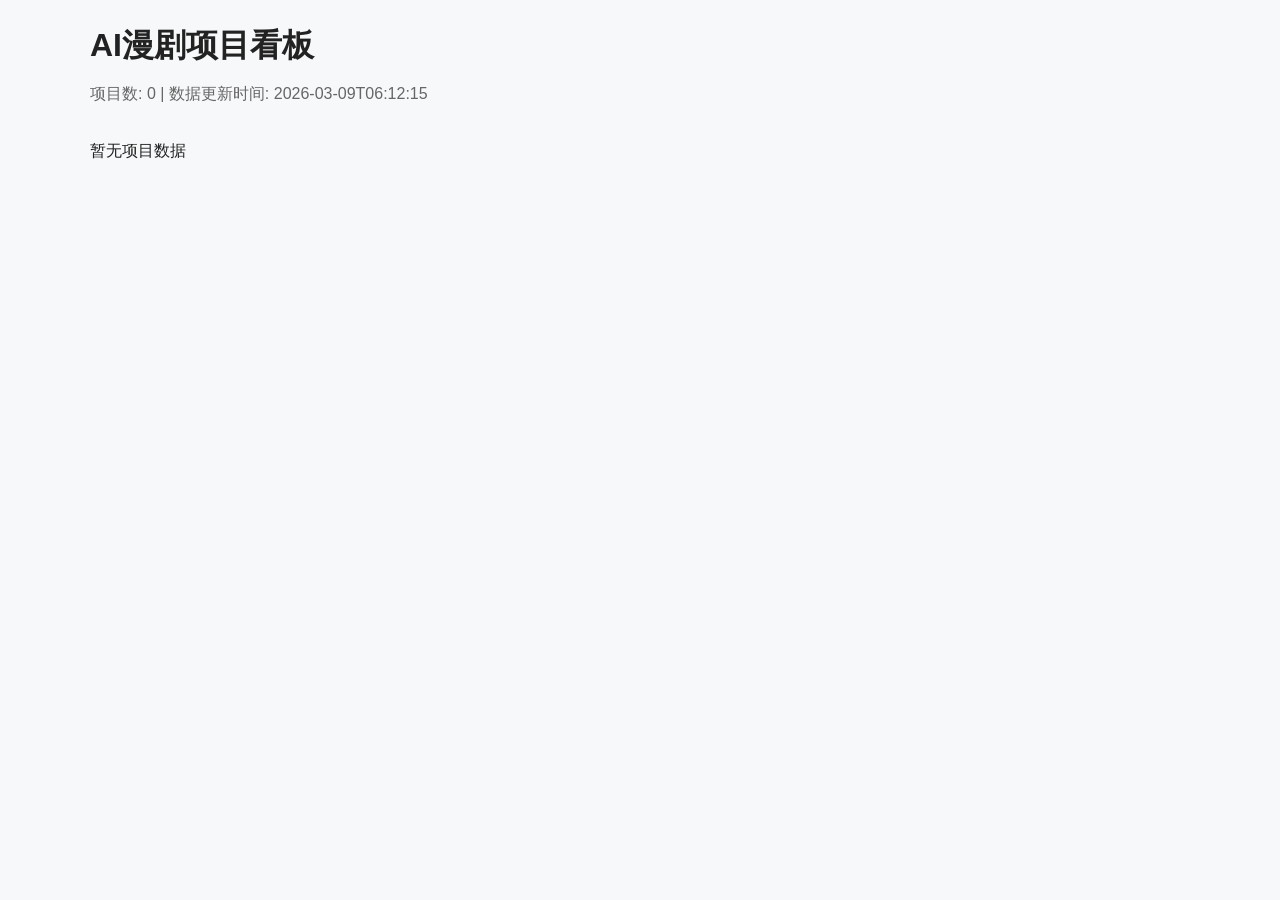
==== web/index.html @ 9ce9f4a0 "init: AI manju pipeline project" ====
<!doctype html>
<html lang="zh-CN">
<head>
  <meta charset="UTF-8" />
  <meta name="viewport" content="width=device-width, initial-scale=1.0" />
  <title>AI漫剧项目看板</title>
  <link rel="stylesheet" href="styles.css" />
</head>
<body>
  <main class="container">
    <h1>AI漫剧项目看板</h1>
    <p id="meta" class="muted">加载中...</p>
    <section id="cards" class="grid"></section>
  </main>
  <script src="app.js"></script>
</body>
</html>
---- web/styles.css ----
body { font-family: -apple-system, BlinkMacSystemFont, "Segoe UI", Roboto, sans-serif; margin: 0; background: #f7f8fa; color: #222; }
.container { max-width: 1100px; margin: 24px auto; padding: 0 16px; }
h1 { margin: 0 0 8px; }
.muted { color: #666; margin-bottom: 20px; }
.grid { display: grid; gap: 12px; grid-template-columns: repeat(auto-fill, minmax(300px, 1fr)); }
.card { background: white; border-radius: 10px; padding: 14px; box-shadow: 0 1px 4px rgba(0,0,0,.08); }
.title { display: flex; justify-content: space-between; gap: 10px; align-items: baseline; }
.badge { background: #eef3ff; color: #2748a5; font-size: 12px; padding: 3px 8px; border-radius: 999px; }
.kv { font-size: 13px; color: #444; margin: 6px 0 10px; }
.stage { display: grid; grid-template-columns: 1fr auto; font-size: 13px; padding: 4px 0; border-bottom: 1px dashed #eee; }
.ok { color: #14804a; }
.todo { color: #a76a00; }
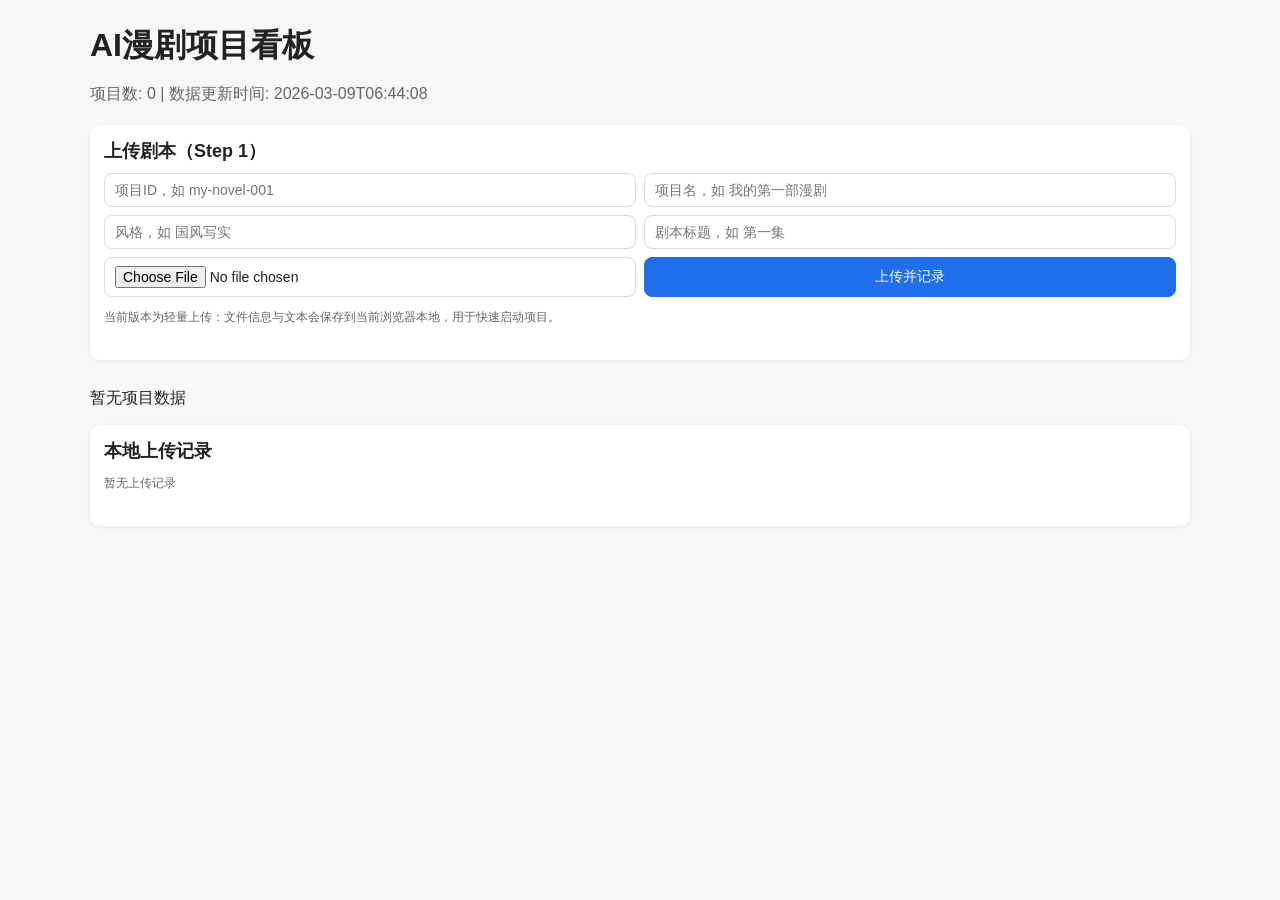
==== commit 057c651a: "feat: add web script upload panel (local intake)" ====
--- a/web/index.html
+++ b/web/index.html
@@ -10,7 +10,31 @@
   <main class="container">
     <h1>AI漫剧项目看板</h1>
     <p id="meta" class="muted">加载中...</p>
+
+    <section class="uploader card">
+      <h2>上传剧本（Step 1）</h2>
+      <div class="form-row">
+        <input id="projectId" placeholder="项目ID，如 my-novel-001" />
+        <input id="projectName" placeholder="项目名，如 我的第一部漫剧" />
+      </div>
+      <div class="form-row">
+        <input id="projectStyle" placeholder="风格，如 国风写实" />
+        <input id="scriptTitle" placeholder="剧本标题，如 第一集" />
+      </div>
+      <div class="form-row">
+        <input id="scriptFile" type="file" accept=".txt,.md,text/plain,text/markdown" />
+        <button id="uploadBtn">上传并记录</button>
+      </div>
+      <p class="muted small">当前版本为轻量上传：文件信息与文本会保存到当前浏览器本地，用于快速启动项目。</p>
+      <div id="uploadMsg" class="small"></div>
+    </section>
+
     <section id="cards" class="grid"></section>
+
+    <section class="card">
+      <h2>本地上传记录</h2>
+      <div id="uploads"></div>
+    </section>
   </main>
   <script src="app.js"></script>
 </body>
--- a/web/styles.css
+++ b/web/styles.css
@@ -1,12 +1,18 @@
 body { font-family: -apple-system, BlinkMacSystemFont, "Segoe UI", Roboto, sans-serif; margin: 0; background: #f7f8fa; color: #222; }
 .container { max-width: 1100px; margin: 24px auto; padding: 0 16px; }
 h1 { margin: 0 0 8px; }
+h2 { margin: 0 0 10px; font-size: 18px; }
 .muted { color: #666; margin-bottom: 20px; }
+.small { font-size: 12px; }
 .grid { display: grid; gap: 12px; grid-template-columns: repeat(auto-fill, minmax(300px, 1fr)); }
-.card { background: white; border-radius: 10px; padding: 14px; box-shadow: 0 1px 4px rgba(0,0,0,.08); }
+.card { background: white; border-radius: 10px; padding: 14px; box-shadow: 0 1px 4px rgba(0,0,0,.08); margin-bottom: 12px; }
 .title { display: flex; justify-content: space-between; gap: 10px; align-items: baseline; }
 .badge { background: #eef3ff; color: #2748a5; font-size: 12px; padding: 3px 8px; border-radius: 999px; }
 .kv { font-size: 13px; color: #444; margin: 6px 0 10px; }
 .stage { display: grid; grid-template-columns: 1fr auto; font-size: 13px; padding: 4px 0; border-bottom: 1px dashed #eee; }
+.form-row { display: grid; grid-template-columns: 1fr 1fr; gap: 8px; margin-bottom: 8px; }
+input, button { padding: 8px 10px; border: 1px solid #d8dbe3; border-radius: 8px; font-size: 14px; }
+button { background: #1f6feb; color: #fff; border-color: #1f6feb; cursor: pointer; }
 .ok { color: #14804a; }
 .todo { color: #a76a00; }
+.upload-item { padding: 8px 0; border-bottom: 1px dashed #eee; font-size: 13px; }
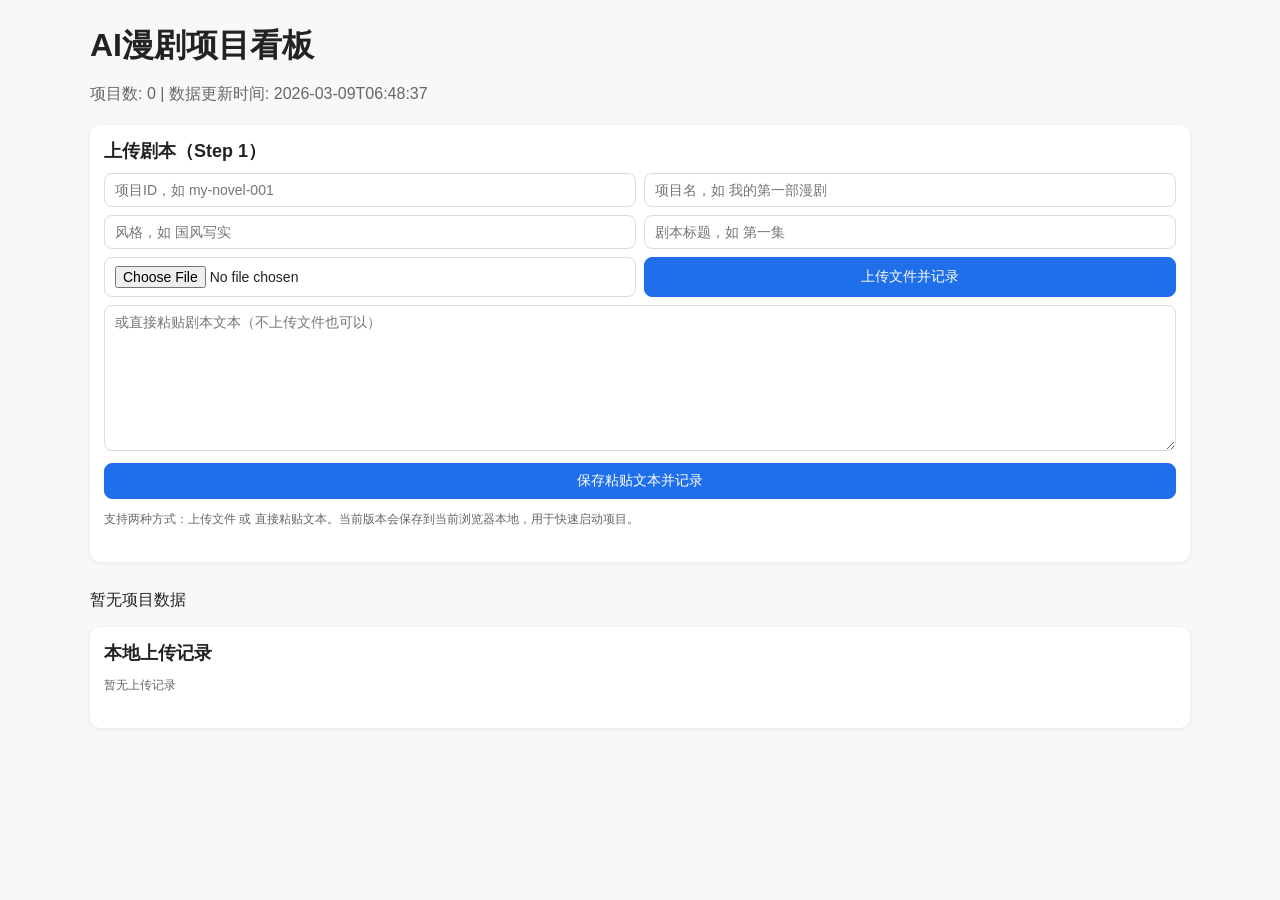
==== commit f4f620c4: "feat: support both file upload and text paste in script intake UI" ====
--- a/web/index.html
+++ b/web/index.html
@@ -23,9 +23,13 @@
       </div>
       <div class="form-row">
         <input id="scriptFile" type="file" accept=".txt,.md,text/plain,text/markdown" />
-        <button id="uploadBtn">上传并记录</button>
+        <button id="uploadBtn">上传文件并记录</button>
       </div>
-      <p class="muted small">当前版本为轻量上传：文件信息与文本会保存到当前浏览器本地，用于快速启动项目。</p>
+      <textarea id="scriptText" rows="8" placeholder="或直接粘贴剧本文本（不上传文件也可以）"></textarea>
+      <div class="form-row single">
+        <button id="pasteBtn">保存粘贴文本并记录</button>
+      </div>
+      <p class="muted small">支持两种方式：上传文件 或 直接粘贴文本。当前版本会保存到当前浏览器本地，用于快速启动项目。</p>
       <div id="uploadMsg" class="small"></div>
     </section>
 
--- a/web/styles.css
+++ b/web/styles.css
@@ -11,8 +11,10 @@
 .kv { font-size: 13px; color: #444; margin: 6px 0 10px; }
 .stage { display: grid; grid-template-columns: 1fr auto; font-size: 13px; padding: 4px 0; border-bottom: 1px dashed #eee; }
 .form-row { display: grid; grid-template-columns: 1fr 1fr; gap: 8px; margin-bottom: 8px; }
-input, button { padding: 8px 10px; border: 1px solid #d8dbe3; border-radius: 8px; font-size: 14px; }
+input, button, textarea { padding: 8px 10px; border: 1px solid #d8dbe3; border-radius: 8px; font-size: 14px; }
+textarea { width: 100%; resize: vertical; box-sizing: border-box; margin-bottom: 8px; }
 button { background: #1f6feb; color: #fff; border-color: #1f6feb; cursor: pointer; }
+.form-row.single { grid-template-columns: 1fr; }
 .ok { color: #14804a; }
 .todo { color: #a76a00; }
 .upload-item { padding: 8px 0; border-bottom: 1px dashed #eee; font-size: 13px; }
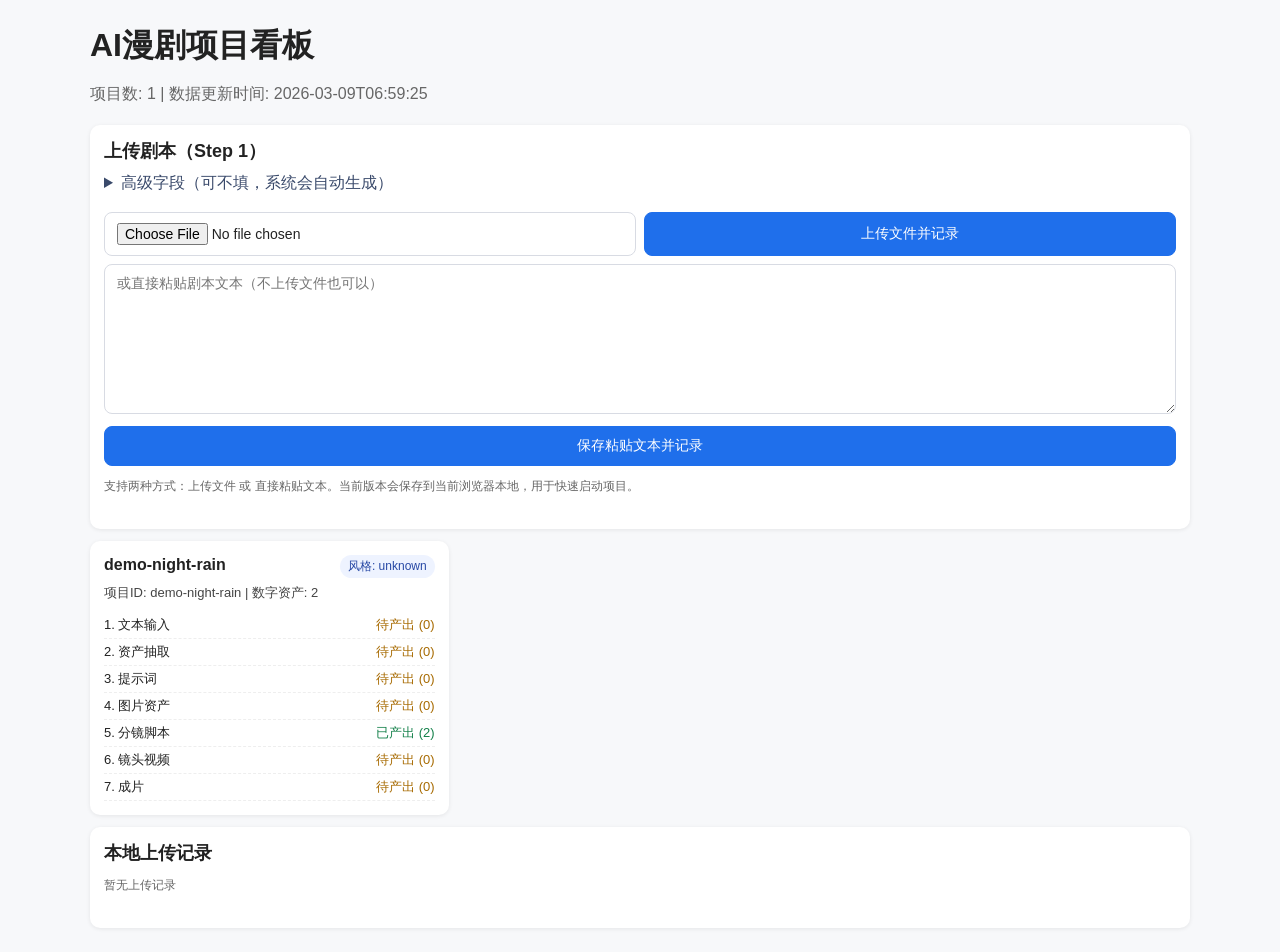
==== commit 9ae7ade6: "fix: mobile cache busting and optional fields UX" ====
--- a/web/index.html
+++ b/web/index.html
@@ -3,8 +3,11 @@
 <head>
   <meta charset="UTF-8" />
   <meta name="viewport" content="width=device-width, initial-scale=1.0" />
+  <meta http-equiv="Cache-Control" content="no-cache, no-store, must-revalidate" />
+  <meta http-equiv="Pragma" content="no-cache" />
+  <meta http-equiv="Expires" content="0" />
   <title>AI漫剧项目看板</title>
-  <link rel="stylesheet" href="styles.css" />
+  <link rel="stylesheet" href="styles.css?v=20260309m1" />
 </head>
 <body>
   <main class="container">
@@ -13,14 +16,17 @@
 
     <section class="uploader card">
       <h2>上传剧本（Step 1）</h2>
-      <div class="form-row">
-        <input id="projectId" placeholder="项目ID，如 my-novel-001" />
-        <input id="projectName" placeholder="项目名，如 我的第一部漫剧" />
-      </div>
-      <div class="form-row">
-        <input id="projectStyle" placeholder="风格，如 国风写实" />
-        <input id="scriptTitle" placeholder="剧本标题，如 第一集" />
-      </div>
+      <details class="card-lite">
+        <summary>高级字段（可不填，系统会自动生成）</summary>
+        <div class="form-row">
+          <input id="projectId" placeholder="项目ID（可空）" />
+          <input id="projectName" placeholder="项目名（可空）" />
+        </div>
+        <div class="form-row">
+          <input id="projectStyle" placeholder="风格（可空，默认风格）" />
+          <input id="scriptTitle" placeholder="剧本标题（可空）" />
+        </div>
+      </details>
       <div class="form-row">
         <input id="scriptFile" type="file" accept=".txt,.md,text/plain,text/markdown" />
         <button id="uploadBtn">上传文件并记录</button>
@@ -40,6 +46,6 @@
       <div id="uploads"></div>
     </section>
   </main>
-  <script src="app.js"></script>
+  <script src="app.js?v=20260309m2"></script>
 </body>
 </html>
--- a/web/styles.css
+++ b/web/styles.css
@@ -2,6 +2,8 @@
 .container { max-width: 1100px; margin: 24px auto; padding: 0 16px; }
 h1 { margin: 0 0 8px; }
 h2 { margin: 0 0 10px; font-size: 18px; }
+.card-lite { margin-bottom: 10px; }
+.card-lite summary { cursor: pointer; color: #3a4a6b; margin-bottom: 8px; }
 .muted { color: #666; margin-bottom: 20px; }
 .small { font-size: 12px; }
 .grid { display: grid; gap: 12px; grid-template-columns: repeat(auto-fill, minmax(300px, 1fr)); }
@@ -11,10 +13,17 @@
 .kv { font-size: 13px; color: #444; margin: 6px 0 10px; }
 .stage { display: grid; grid-template-columns: 1fr auto; font-size: 13px; padding: 4px 0; border-bottom: 1px dashed #eee; }
 .form-row { display: grid; grid-template-columns: 1fr 1fr; gap: 8px; margin-bottom: 8px; }
-input, button, textarea { padding: 8px 10px; border: 1px solid #d8dbe3; border-radius: 8px; font-size: 14px; }
-textarea { width: 100%; resize: vertical; box-sizing: border-box; margin-bottom: 8px; }
+input, button, textarea { padding: 10px 12px; border: 1px solid #d8dbe3; border-radius: 8px; font-size: 14px; }
+textarea { width: 100%; resize: vertical; box-sizing: border-box; margin-bottom: 8px; min-height: 140px; }
 button { background: #1f6feb; color: #fff; border-color: #1f6feb; cursor: pointer; }
 .form-row.single { grid-template-columns: 1fr; }
 .ok { color: #14804a; }
 .todo { color: #a76a00; }
 .upload-item { padding: 8px 0; border-bottom: 1px dashed #eee; font-size: 13px; }
+
+@media (max-width: 720px) {
+  .container { margin: 12px auto; padding: 0 10px; }
+  .form-row { grid-template-columns: 1fr; }
+  .grid { grid-template-columns: 1fr; }
+  h1 { font-size: 22px; }
+}
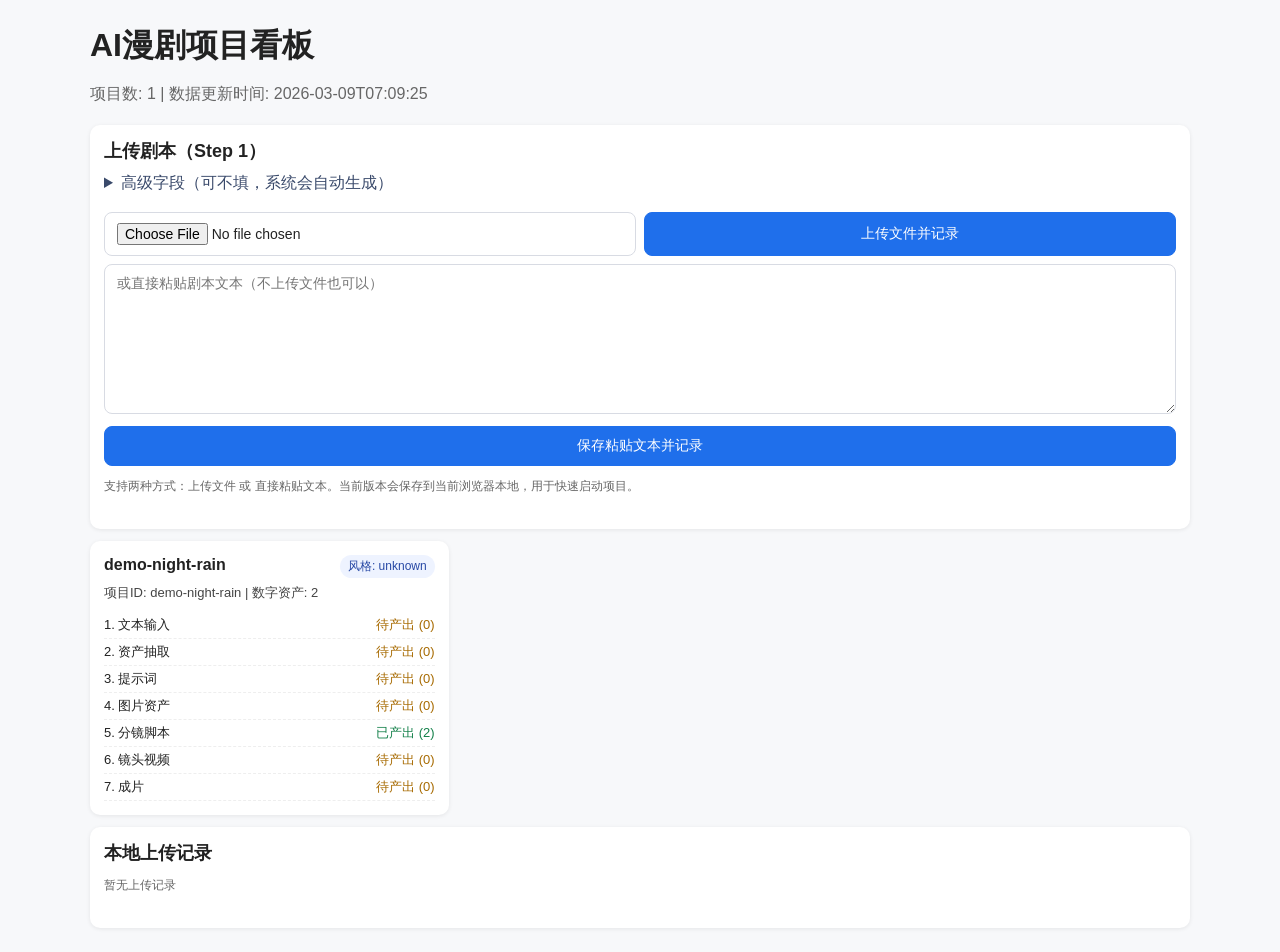
==== commit c09a69ad: "fix: bump web asset version for mobile cache" ====
--- a/web/index.html
+++ b/web/index.html
@@ -7,7 +7,7 @@
   <meta http-equiv="Pragma" content="no-cache" />
   <meta http-equiv="Expires" content="0" />
   <title>AI漫剧项目看板</title>
-  <link rel="stylesheet" href="styles.css?v=20260309m1" />
+  <link rel="stylesheet" href="styles.css?v=20260309m5" />
 </head>
 <body>
   <main class="container">
@@ -46,6 +46,6 @@
       <div id="uploads"></div>
     </section>
   </main>
-  <script src="app.js?v=20260309m2"></script>
+  <script src="app.js?v=20260309m5"></script>
 </body>
 </html>
--- a/web/styles.css
+++ b/web/styles.css
@@ -20,6 +20,8 @@
 .ok { color: #14804a; }
 .todo { color: #a76a00; }
 .upload-item { padding: 8px 0; border-bottom: 1px dashed #eee; font-size: 13px; }
+.actions { margin-top: 6px; }
+.mini-btn { padding: 6px 10px; font-size: 12px; border-radius: 6px; }
 
 @media (max-width: 720px) {
   .container { margin: 12px auto; padding: 0 10px; }
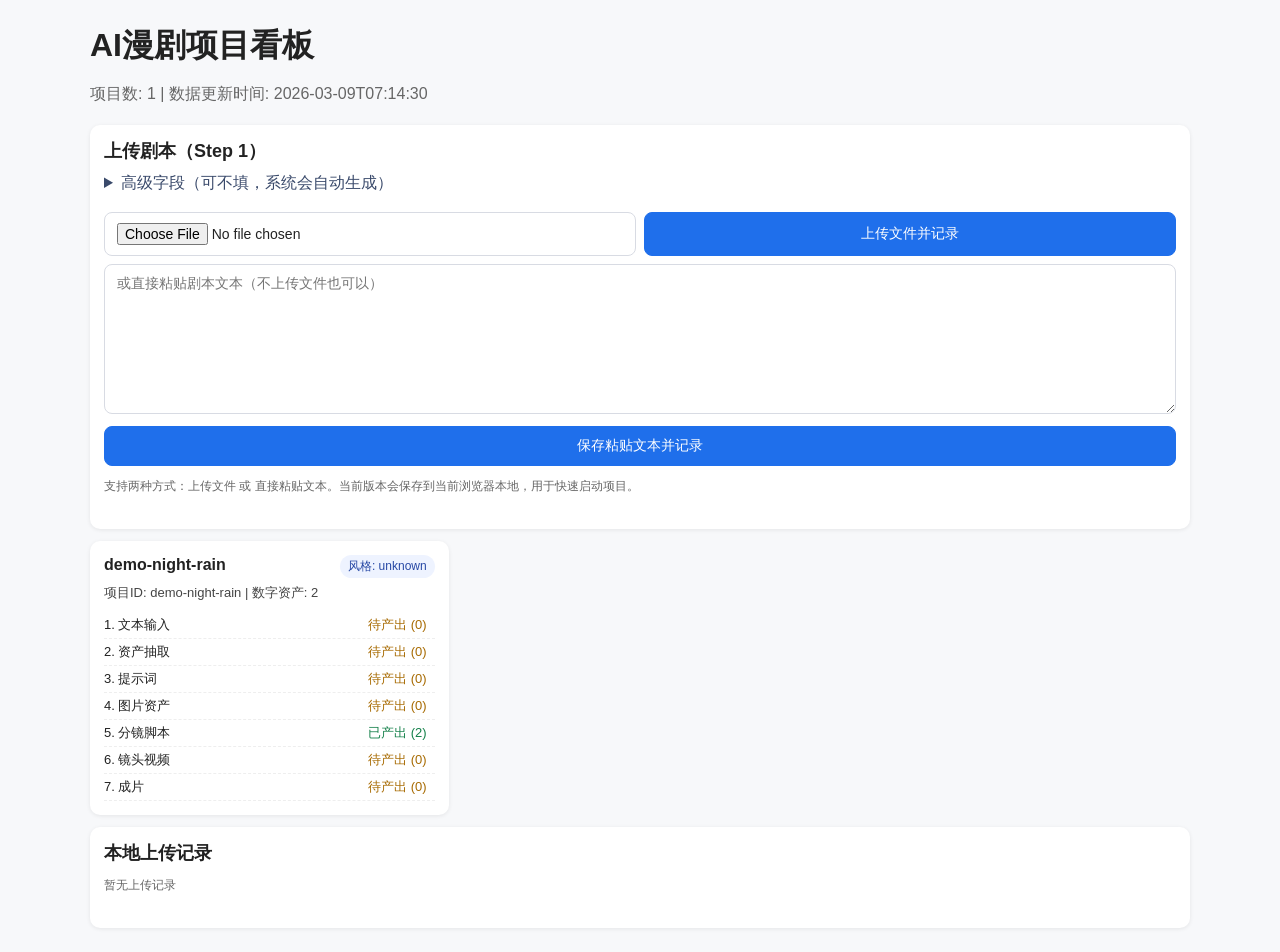
==== commit e595f76d: "feat: one-record-one-project flow with stage detail pages" ====
--- a/web/index.html
+++ b/web/index.html
@@ -7,7 +7,7 @@
   <meta http-equiv="Pragma" content="no-cache" />
   <meta http-equiv="Expires" content="0" />
   <title>AI漫剧项目看板</title>
-  <link rel="stylesheet" href="styles.css?v=20260309m5" />
+  <link rel="stylesheet" href="styles.css?v=20260309m6" />
 </head>
 <body>
   <main class="container">
@@ -46,6 +46,6 @@
       <div id="uploads"></div>
     </section>
   </main>
-  <script src="app.js?v=20260309m5"></script>
+  <script src="app.js?v=20260309m6"></script>
 </body>
 </html>
--- a/web/styles.css
+++ b/web/styles.css
@@ -11,7 +11,7 @@
 .title { display: flex; justify-content: space-between; gap: 10px; align-items: baseline; }
 .badge { background: #eef3ff; color: #2748a5; font-size: 12px; padding: 3px 8px; border-radius: 999px; }
 .kv { font-size: 13px; color: #444; margin: 6px 0 10px; }
-.stage { display: grid; grid-template-columns: 1fr auto; font-size: 13px; padding: 4px 0; border-bottom: 1px dashed #eee; }
+.stage { display: grid; grid-template-columns: 1fr auto auto; gap: 8px; align-items: center; font-size: 13px; padding: 4px 0; border-bottom: 1px dashed #eee; }
 .form-row { display: grid; grid-template-columns: 1fr 1fr; gap: 8px; margin-bottom: 8px; }
 input, button, textarea { padding: 10px 12px; border: 1px solid #d8dbe3; border-radius: 8px; font-size: 14px; }
 textarea { width: 100%; resize: vertical; box-sizing: border-box; margin-bottom: 8px; min-height: 140px; }
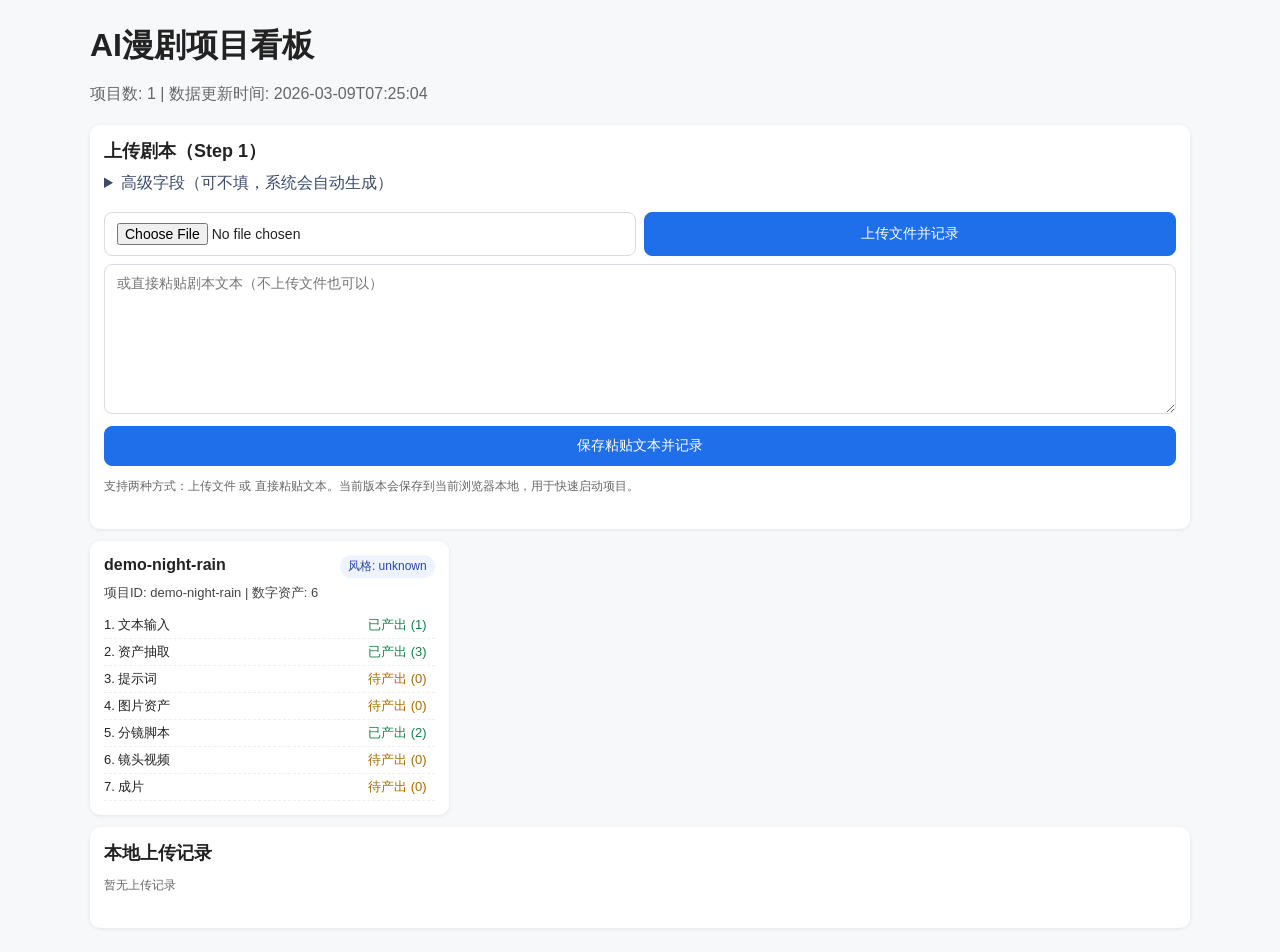
==== commit be3ff957: "feat: keep prior uploads and flow stage1 records into stage2 extraction" ====
--- a/web/index.html
+++ b/web/index.html
@@ -7,7 +7,7 @@
   <meta http-equiv="Pragma" content="no-cache" />
   <meta http-equiv="Expires" content="0" />
   <title>AI漫剧项目看板</title>
-  <link rel="stylesheet" href="styles.css?v=20260309m6" />
+  <link rel="stylesheet" href="styles.css?v=20260309m7" />
 </head>
 <body>
   <main class="container">
@@ -46,6 +46,6 @@
       <div id="uploads"></div>
     </section>
   </main>
-  <script src="app.js?v=20260309m6"></script>
+  <script src="app.js?v=20260309m7"></script>
 </body>
 </html>
